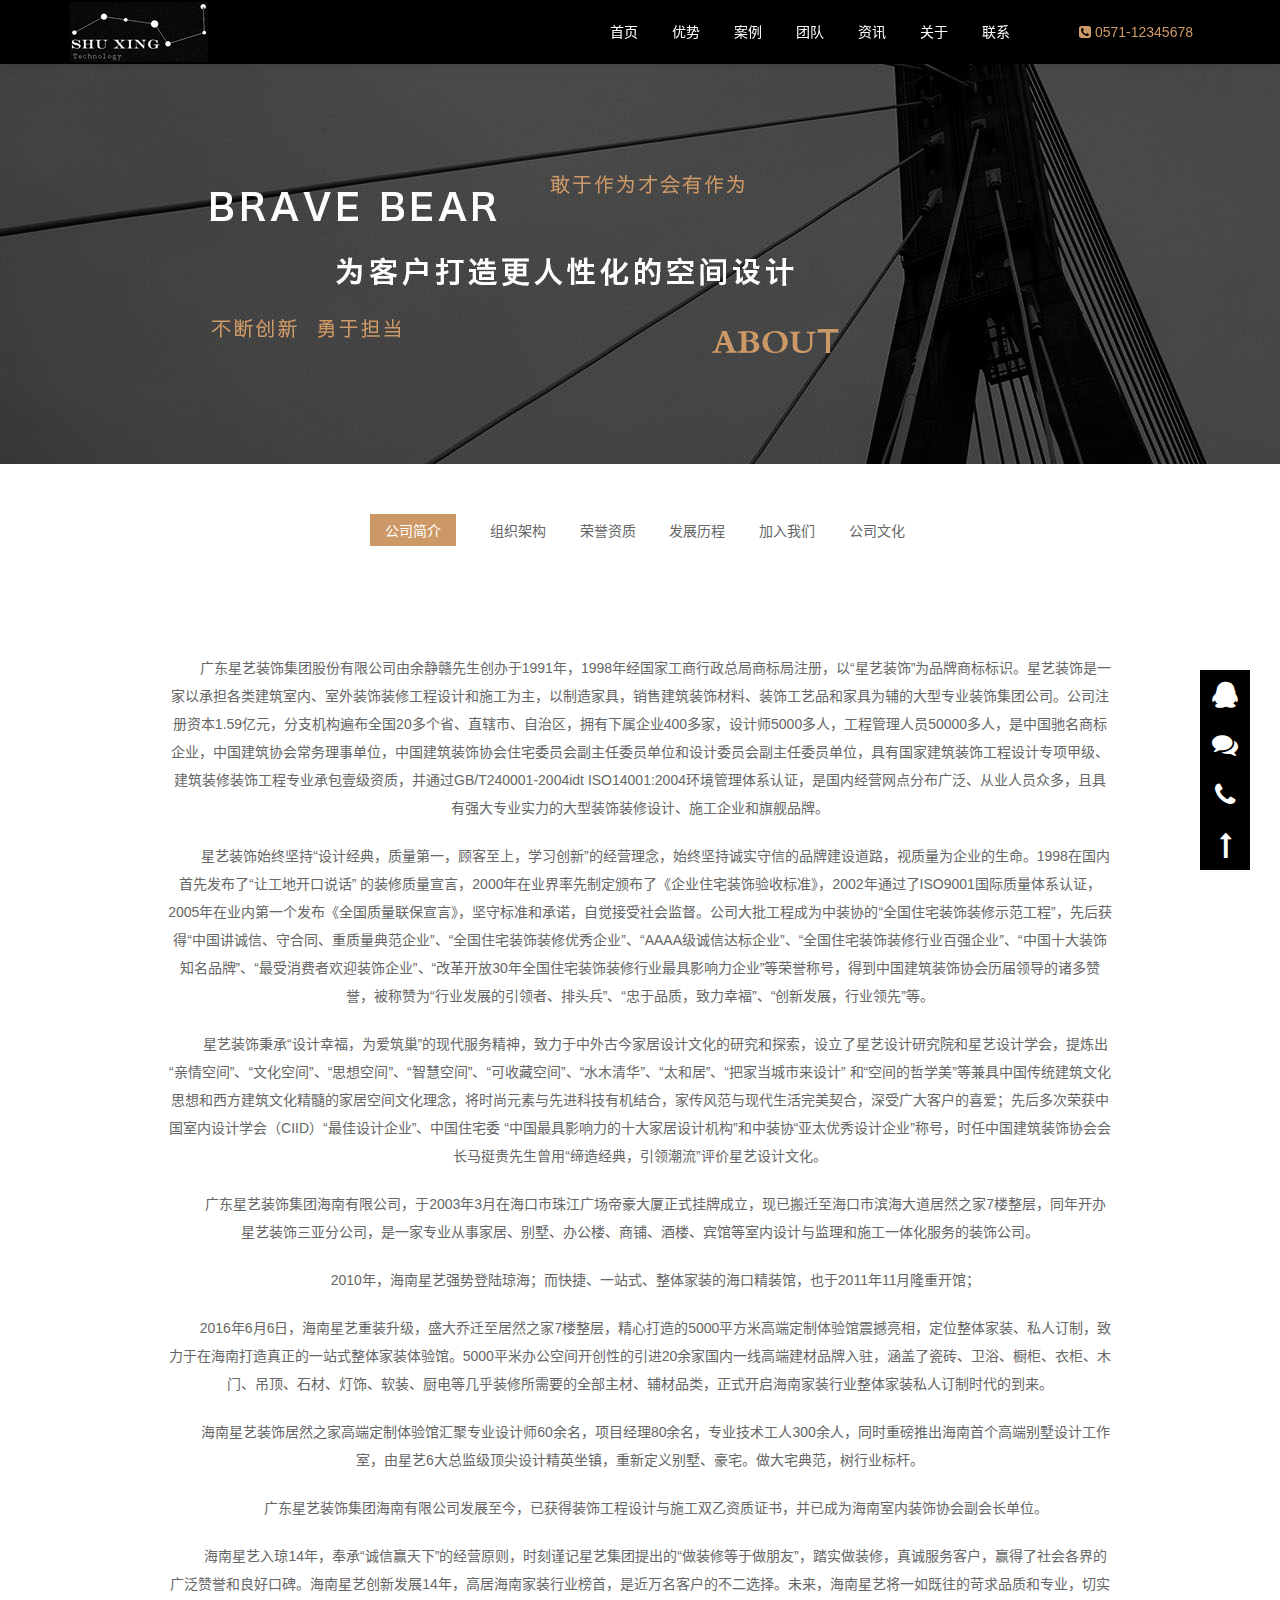
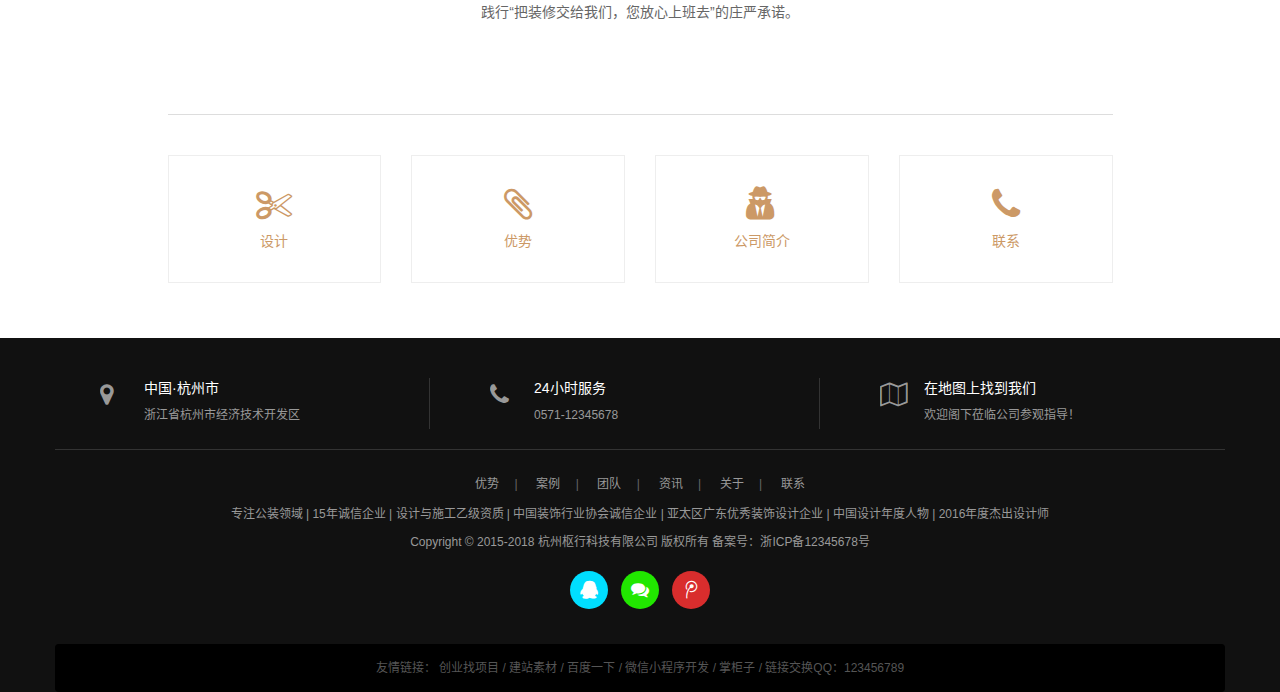
==== about.html @ a83b6c5f "init" ====
﻿<!DOCTYPE html>
<html lang="zh-CN">
<head>
<meta charset="utf-8">
<meta http-equiv="X-UA-Compatible" content="IE=edge,chrome=1">
<meta name="viewport" content="width=device-width, initial-scale=1.0, user-scalable=no">
<meta http-equiv="Cache-Control" content="no-transform" />
<meta http-equiv="Cache-Control" content="no-siteapp" />
<title>杭州枢行科技有限公司</title>
<meta name="description" content="" />
<meta name="keywords" content="" />
<link rel="stylesheet" href="font-awesome/css/font-awesome.min.css">
<link rel="stylesheet" href="style/bootstrap.min.css">
<link rel="stylesheet" href="style/animate.min.css">
<link rel="stylesheet" href="style/style.css">
<!--[if lt IE 9]>
<script src="js/respond.min.js"></script>
<![endif]-->
</head>
<body id="moar">
<header id="header" class="navbar navbar-default navbar-fixed-top" role="navigation"></header>
 
<section class="banner">
  <div class="banner-page" style="background-image:url(picture/1-1P32109461N28.jpg)"><img src="picture/banner-height-page.gif" class="center-block" alt=""/></div>
</section>
<!--end-->
<section class="page sx-jianju">
  <div class="container">
    <ul class="list-inline menu-kj2 text-center wow animated fadeInUp">
      <li class='active'><a href='javascript:;'>公司简介</a></li>
      <li><a href="javascript:;">组织架构</a></li>
      
      <li><a href="javascript:;">荣誉资质</a></li>
      
      <li><a href="javascript:;">发展历程</a></li>
      
      <li><a href="javascript:;">加入我们</a></li>
      
      <li><a href="javascript:;">公司文化</a></li>
      
    </ul>
    <div class="row">
      <div class="col-xs-12 col-sm-12 col-md-10 col-lg-10 col-lg-offset-1 col-md-offset-1">
        <article class="content text-center"> 
<div>
  <p>
    &nbsp;</p>
  <p>
    &nbsp; &nbsp; &nbsp; &nbsp; 广东星艺装饰集团股份有限公司由余静赣先生创办于1991年，1998年经国家工商行政总局商标局注册，以&ldquo;星艺装饰&rdquo;为品牌商标标识。星艺装饰是一家以承担各类建筑室内、室外装饰装修工程设计和施工为主，以制造家具，销售建筑装饰材料、装饰工艺品和家具为辅的大型专业装饰集团公司。公司注册资本1.59亿元，分支机构遍布全国20多个省、直辖市、自治区，拥有下属企业400多家，设计师5000多人，工程管理人员50000多人，是中国驰名商标企业，中国建筑协会常务理事单位，中国建筑装饰协会住宅委员会副主任委员单位和设计委员会副主任委员单位，具有国家建筑装饰工程设计专项甲级、建筑装修装饰工程专业承包壹级资质，并通过GB/T240001-2004idt ISO14001:2004环境管理体系认证，是国内经营网点分布广泛、从业人员众多，且具有强大专业实力的大型装饰装修设计、施工企业和旗舰品牌。</p>
  <p>
    &nbsp; &nbsp; &nbsp; &nbsp;&nbsp;星艺装饰始终坚持&ldquo;设计经典，质量第一，顾客至上，学习创新&rdquo;的经营理念，始终坚持诚实守信的品牌建设道路，视质量为企业的生命。1998在国内首先发布了&ldquo;让工地开口说话&rdquo; 的装修质量宣言，2000年在业界率先制定颁布了《企业住宅装饰验收标准》，2002年通过了ISO9001国际质量体系认证，2005年在业内第一个发布《全国质量联保宣言》，坚守标准和承诺，自觉接受社会监督。公司大批工程成为中装协的&ldquo;全国住宅装饰装修示范工程&rdquo;，先后获得&ldquo;中国讲诚信、守合同、重质量典范企业&rdquo;、&ldquo;全国住宅装饰装修优秀企业&rdquo;、&ldquo;AAAA级诚信达标企业&rdquo;、&ldquo;全国住宅装饰装修行业百强企业&rdquo;、&ldquo;中国十大装饰知名品牌&rdquo;、&ldquo;最受消费者欢迎装饰企业&rdquo;、&ldquo;改革开放30年全国住宅装饰装修行业最具影响力企业&rdquo;等荣誉称号，得到中国建筑装饰协会历届领导的诸多赞誉，被称赞为&ldquo;行业发展的引领者、排头兵&rdquo;、&ldquo;忠于品质，致力幸福&rdquo;、&ldquo;创新发展，行业领先&rdquo;等。</p>
  <p>
    &nbsp; &nbsp; &nbsp; &nbsp;&nbsp;星艺装饰秉承&ldquo;设计幸福，为爱筑巢&rdquo;的现代服务精神，致力于中外古今家居设计文化的研究和探索，设立了星艺设计研究院和星艺设计学会，提炼出&ldquo;亲情空间&rdquo;、&ldquo;文化空间&rdquo;、&ldquo;思想空间&rdquo;、&ldquo;智慧空间&rdquo;、&ldquo;可收藏空间&rdquo;、&ldquo;水木清华&rdquo;、&ldquo;太和居&rdquo;、&ldquo;把家当城市来设计&rdquo; 和&ldquo;空间的哲学美&rdquo;等兼具中国传统建筑文化思想和西方建筑文化精髓的家居空间文化理念，将时尚元素与先进科技有机结合，家传风范与现代生活完美契合，深受广大客户的喜爱；先后多次荣获中国室内设计学会（CIID）&ldquo;最佳设计企业&rdquo;、中国住宅委 &ldquo;中国最具影响力的十大家居设计机构&rdquo;和中装协&ldquo;亚太优秀设计企业&rdquo;称号，时任中国建筑装饰协会会长马挺贵先生曾用&ldquo;缔造经典，引领潮流&rdquo;评价星艺设计文化。</p>
  <p>
    &nbsp; &nbsp; &nbsp; &nbsp;&nbsp;广东星艺装饰集团海南有限公司，于2003年3月在海口市珠江广场帝豪大厦正式挂牌成立，现已搬迁至海口市滨海大道居然之家7楼整层，同年开办星艺装饰三亚分公司，是一家专业从事家居、别墅、办公楼、商铺、酒楼、宾馆等室内设计与监理和施工一体化服务的装饰公司。</p>
  <p>
    &nbsp; &nbsp; &nbsp; &nbsp;&nbsp;2010年，海南星艺强势登陆琼海；而快捷、一站式、整体家装的海口精装馆，也于2011年11月隆重开馆；</p>
  <p>
    &nbsp; &nbsp; &nbsp; &nbsp;&nbsp;2016年6月6日，海南星艺重装升级，盛大乔迁至居然之家7楼整层，精心打造的5000平方米高端定制体验馆震撼亮相，定位整体家装、私人订制，致力于在海南打造真正的一站式整体家装体验馆。5000平米办公空间开创性的引进20余家国内一线高端建材品牌入驻，涵盖了瓷砖、卫浴、橱柜、衣柜、木门、吊顶、石材、灯饰、软装、厨电等几乎装修所需要的全部主材、辅材品类，正式开启海南家装行业整体家装私人订制时代的到来。</p>
  <p>
    &nbsp; &nbsp; &nbsp; &nbsp;&nbsp;海南星艺装饰居然之家高端定制体验馆汇聚专业设计师60余名，项目经理80余名，专业技术工人300余人，同时重磅推出海南首个高端别墅设计工作室，由星艺6大总监级顶尖设计精英坐镇，重新定义别墅、豪宅。做大宅典范，树行业标杆。</p>
  <p>
    &nbsp; &nbsp; &nbsp; &nbsp;&nbsp;广东星艺装饰集团海南有限公司发展至今，已获得装饰工程设计与施工双乙资质证书，并已成为海南室内装饰协会副会长单位。</p>
  <p>
    &nbsp; &nbsp; &nbsp; &nbsp;&nbsp;海南星艺入琼14年，奉承&ldquo;诚信赢天下&rdquo;的经营原则，时刻谨记星艺集团提出的&ldquo;做装修等于做朋友&rdquo;，踏实做装修，真诚服务客户，赢得了社会各界的广泛赞誉和良好口碑。海南星艺创新发展14年，高居海南家装行业榜首，是近万名客户的不二选择。未来，海南星艺将一如既往的苛求品质和专业，切实践行&ldquo;把装修交给我们，您放心上班去&rdquo;的庄严承诺。</p>
</div>
<br />

          <ul class="list-page">
          </ul>
          <div class="more-menu">
            <div class="row">
              <div class="col-xs-6 col-sm-6 col-md-3 col-lg-3">
                <figure><a href="javascript:;"><span class="fa fa-scissors"></span>
                  <h3>设计</h3>
                  </a> </figure>
              </div>
              <div class="col-xs-6 col-sm-6 col-md-3 col-lg-3">
                <figure><a href="javascript:;"><span class="fa fa-paperclip"></span>
                  <h3>优势</h3>
                  </a> </figure>
              </div>
              <div class="col-xs-6 col-sm-6 col-md-3 col-lg-3">
                <figure><a href="javascript:;"><span class="fa fa-user-secret"></span>
                  <h3>公司简介</h3>
                  </a> </figure>
              </div>
              <div class="col-xs-6 col-sm-6 col-md-3 col-lg-3">
                <figure><a href="contact.html"><span class="fa fa-phone"></span>
                  <h3>联系</h3>
                  </a> </figure>
              </div>
            </div>
          </div>
        </article>
      </div>
    </div>
  </div>
</section>

<footer id="footer" class="foot text-center"></footer>
<!--end-->  
<script src="js/jquery.min.js"></script> 
<script src="js/wow.min.js"></script> 
<script src="js/base.js"></script> 
<script src="js/bootstrap.min.js"></script> 
<script>
wow = new WOW(
  {animateClass: 'animated',offset:100}
);
wow.init();
$(function(){
  $(".navbar-nav li").eq(5).addClass("hover");
})
</script>
</body>
</html>
---- style/style.css ----
﻿@charset "UTF-8";
/* 织梦58（dede58.com）做最好的织梦整站模板下载网站 */
/*定义全局*/
body {
	margin: 0;
	padding: 0;
	font: 14px/200% "Hiragino Sans GB", \5FAE\8F6F\96C5\9ED1, Arial, Helvetica;
	color: #666;
	background-color: #fff
}
/*定义链接*/
a, a:link {
	color: #333;
	text-decoration: none
}
a:visited {
	color: #333
}
a:hover, a:focus {
	color: #c96;
	text-decoration: underline;
	outline: none;
	-moz-outline: none
}
a:active {
	color: #f30
}
/*定义表单*/
input, textarea {
	outline: none;
	-moz-outline: none
}
/*定义标题*/
h1, h2, h3, h4, h5, h6 {
	color: #333;
	font-weight: 500;
	line-height: 150%
}
/*定义图片*/
img {
	padding: 0;
	margin: 0;
	border: 0
}
img {
	height: auto;
	max-width: 100%;
	margin-left: auto;
	margin-right: auto
}
/*定义延迟*/
.news .dl-horizontal, .about .shuju figure, .case figure a figcaption, .comment-respond #submit, .banner p, .process figcaption, .kefu, .packages .tc-box, .navbar-brand, .navbar-default, .transition, .huodong, *:link, *:visited, *:hover, *:active, *:focus {
	-webkit-transition: all .2s linear;
	-moz-transition: all .2s linear;
	-o-transition: all .2s linear;
	transition: all .2s linear
}
/*定义背景通屏*/
.parallax {
	background-attachment: fixed!important;
	-webkit-transition: none;
	-moz-transition: none;
	-o-transition: none;
	transition: none
}
/*yanchi*/
.yanchi-1 {
	animation-delay: 0.1s
}
.yanchi-2 {
	animation-delay: 0.2s
}
.yanchi-3 {
	animation-delay: 0.3s
}
.yanchi-4 {
	animation-delay: 0.4s
}
.case .row div:nth-child(1) {
	animation-delay: 0.1s
}
.case .row div:nth-child(2) {
	animation-delay: 0.2s
}
.case .row div:nth-child(3) {
	animation-delay: 0.3s
}
.case .row div:nth-child(4) {
	animation-delay: 0.1s
}
.case .row div:nth-child(5) {
	animation-delay: 0.2s
}
.case .row div:nth-child(6) {
	animation-delay: 0.3s
}
.case .row div:nth-child(7) {
	animation-delay: 0.1s
}
.case .row div:nth-child(8) {
	animation-delay: 0.2s
}
.case .row div:nth-child(9) {
	animation-delay: 0.3s
}
.case .row div:nth-child(10) {
	animation-delay: 0.1s
}
.case .row div:nth-child(11) {
	animation-delay: 0.2s
}
.case .row div:nth-child(12) {
	animation-delay: 0.3s
}
.kehu .row figure:nth-child(1) {
	animation-delay: 0.1s
}
.kehu .row figure:nth-child(2) {
	animation-delay: 0.2s
}
.kehu .row figure:nth-child(3) {
	animation-delay: 0.3s
}
.kehu .row figure:nth-child(4) {
	animation-delay: 0.4s
}
.kehu .row figure:nth-child(5) {
	animation-delay: 0.5s
}
.kehu .row figure:nth-child(6) {
	animation-delay: 0.6s
}
.kehu .row figure:nth-child(7) {
	animation-delay: 0.1s
}
.kehu .row figure:nth-child(8) {
	animation-delay: 0.2s
}
.kehu .row figure:nth-child(9) {
	animation-delay: 0.3s
}
.kehu .row figure:nth-child(10) {
	animation-delay: 0.4s
}
.kehu .row figure:nth-child(11) {
	animation-delay: 0.5s
}
.kehu .row figure:nth-child(12) {
	animation-delay: 0.6s
}
.youshi .row div:nth-child(1) {
	animation-delay: 0.1s
}
.youshi .row div:nth-child(2) {
	animation-delay: 0.2s
}
.youshi .row div:nth-child(3) {
	animation-delay: 0.3s
}
.youshi .row div:nth-child(4) {
	animation-delay: 0.1s
}
.youshi .row div:nth-child(5) {
	animation-delay: 0.2s
}
.youshi .row div:nth-child(6) {
	animation-delay: 0.3s
}
.shuju div:nth-child(1) {
	animation-delay: 0.1s
}
.shuju div:nth-child(2) {
	animation-delay: 0.2s
}
.shuju div:nth-child(3) {
	animation-delay: 0.3s
}
.shuju div:nth-child(4) {
	animation-delay: 0.4s
}
.tixi .row div:nth-child(1) {
	animation-delay: 0.1s
}
.tixi .row div:nth-child(2) {
	animation-delay: 0.2s
}
.tixi .row div:nth-child(3) {
	animation-delay: 0.3s
}
.tixi .row div:nth-child(4) {
	animation-delay: 0.4s
}
.tixi .row div:nth-child(5) {
	animation-delay: 0.5s
}
.tixi .row div:nth-child(6) {
	animation-delay: 0.6s
}
.tixi .row div:nth-child(7) {
	animation-delay: 0.1s
}
.tixi .row div:nth-child(8) {
	animation-delay: 0.2s
}
.tixi .row div:nth-child(9) {
	animation-delay: 0.3s
}
.tixi .row div:nth-child(10) {
	animation-delay: 0.4s
}
.tixi .row div:nth-child(11) {
	animation-delay: 0.5s
}
.tixi .row div:nth-child(12) {
	animation-delay: 0.6s
}
.news .row div:nth-child(1) {
	animation-delay: 0.1s
}
.news .row div:nth-child(2) {
	animation-delay: 0.2s
}
.news .row div:nth-child(3) {
	animation-delay: 0.3s
}
.news .row div:nth-child(4) {
	animation-delay: 0.1s
}
.news .row div:nth-child(5) {
	animation-delay: 0.2s
}
.news .row div:nth-child(6) {
	animation-delay: 0.3s
}
.news .row div:nth-child(7) {
	animation-delay: 0.1s
}
.news .row div:nth-child(8) {
	animation-delay: 0.2s
}
.news .row div:nth-child(9) {
	animation-delay: 0.3s
}
.news .row div:nth-child(10) {
	animation-delay: 0.1s
}
.news .row div:nth-child(11) {
	animation-delay: 0.2s
}
.news .row div:nth-child(12) {
	animation-delay: 0.3s
}
.design div:nth-child(1) {
	animation-delay: 0.1s
}
.design div:nth-child(2) {
	animation-delay: 0.2s
}
.design div:nth-child(3) {
	animation-delay: 0.1s
}
.design div:nth-child(4) {
	animation-delay: 0.2s
}
.design div:nth-child(5) {
	animation-delay: 0.1s
}
.design div:nth-child(6) {
	animation-delay: 0.2s
}
.design div:nth-child(7) {
	animation-delay: 0.1s
}
.design div:nth-child(8) {
	animation-delay: 0.2s
}
/*gray*/
.grayscale {
	filter: url("data:image/svg+xml;utf8,<svg xmlns='http://www.w3.org/2000/svg'><filter id='grayscale'><feColorMatrix type='matrix' values='0.3333 0.3333 0.3333 0 0 0.3333 0.3333 0.3333 0 0 0.3333 0.3333 0.3333 0 0 0 0 0 1 0'/></filter></svg>#grayscale"); /* IE 6-9 */
	filter: gray;
	-webkit-filter: grayscale(100%);
}
.grayscale.grayscale-fade {
	-webkit-transition: -webkit-filter .5s;
}
.grayscale.grayscale-fade:hover {
	-webkit-filter: grayscale(0%);
	filter: none;
}
.grayscale-replaced.grayscale-fade svg {
	opacity: 1;
	-webkit-transition: opacity .5s ease;
	transition: opacity .5s ease;
}
.grayscale-replaced.grayscale-fade:hover svg {
	opacity: 0;
}
/*文本选择*/
::-moz-selection {
background:#c96;
color:#fff
}
::selection {
	background: #c96;
	color: #fff
}
/*背景固定*/
.pingpu-bg {
	background: no-repeat center top fixed;
	background-size: cover;
	-webkit-background-size: cover;
	-moz-background-size: cover;
	-o-background-size: cover;
	position: relative
}
.pingpu-bg {
	min-width: 1140px
}
.fixed {
	background-attachment: fixed
}
/*placeholder*/
::-webkit-input-placeholder, :-moz-placeholder, ::-moz-placeholder, :-ms-input-placeholder {
color:#ccc;
font-size:12px
}
/*内外补*/
.t-m-10 {
	margin-top: 10px
}
.t-m-20 {
	margin-top: 20px
}
.t-m-30 {
	margin-top: 30px
}
.t-m-40 {
	margin-top: 40px
}
.t-m-50 {
	margin-top: 50px
}
.t-m-60 {
	margin-top: 60px
}
.t-m-70 {
	margin-top: 70px
}
.b-m-10 {
	margin-bottom: 10px
}
.b-m-20 {
	margin-bottom: 20px
}
.b-m-30 {
	margin-bottom: 30px
}
.b-m-40 {
	margin-bottom: 40px
}
.b-m-50 {
	margin-bottom: 50px
}
.b-m-60 {
	margin-bottom: 60px
}
.b-m-70 {
	margin-bottom: 70px
}
.l-m-10 {
	margin-left: 10px
}
.l-m-20 {
	margin-left: 20px
}
.l-m-30 {
	margin-left: 30px
}
.l-m-40 {
	margin-left: 40px
}
.l-m-50 {
	margin-left: 50px
}
.l-m-60 {
	margin-left: 60px
}
.l-m-70 {
	margin-left: 70px
}
.r-m-10 {
	margin-right: 10px
}
.r-m-20 {
	margin-right: 20px
}
.r-m-30 {
	margin-right: 30px
}
.r-m-40 {
	margin-right: 40px
}
.r-m-50 {
	margin-right: 50px
}
.r-m-60 {
	margin-right: 60px
}
.r-m-70 {
	margin-right: 70px
}
.t-p-10 {
	padding-top: 10px
}
.t-p-20 {
	padding-top: 20px
}
.t-p-30 {
	padding-top: 30px
}
.t-p-40 {
	padding-top: 40px
}
.t-p-50 {
	padding-top: 50px
}
.t-p-60 {
	padding-top: 60px
}
.t-p-70 {
	padding-top: 70px
}
.b-p-10 {
	padding-bottom: 10px
}
.b-p-20 {
	padding-bottom: 20px
}
.b-p-30 {
	padding-bottom: 30px
}
.b-p-40 {
	padding-bottom: 40px
}
.b-p-50 {
	padding-bottom: 50px
}
.b-p-60 {
	padding-bottom: 60px
}
.b-p-70 {
	padding-bottom: 70px
}
.l-p-10 {
	padding-left: 10px
}
.l-p-20 {
	padding-left: 20px
}
.l-p-30 {
	padding-left: 30px
}
.l-p-40 {
	padding-left: 40px
}
.l-p-50 {
	padding-left: 50px
}
.l-p-60 {
	padding-left: 60px
}
.l-p-70 {
	padding-left: 70px
}
.r-p-10 {
	padding-right: 10px
}
.r-p-20 {
	padding-right: 20px
}
.r-p-30 {
	padding-right: 30px
}
.r-p-40 {
	padding-right: 40px
}
.r-p-50 {
	padding-right: 50px
}
.r-p-60 {
	padding-right: 60px
}
.r-p-70 {
	padding-right: 70px
}
.p-none {
	padding: 0
}
.m-none {
	margin: 0
}
.t-p-none {
	padding-top: 0
}
.b-p-none {
	padding-bottom: 0
}
.l-p-none {
	padding-left: 0
}
.r-p-none {
	padding-right: 0
}
.t-m-none {
	margin-top: 0
}
.b-m-none {
	margin-bottom: 0
}
.l-m-none {
	margin-left: 0
}
.r-m-none {
	margin-right: 0
}
/*清除内外补*/
.p-none {
	padding: 0!important
}
.m-none {
	margin: 0!important
}
.t-p-none {
	padding-top: 0!important
}
.b-p-none {
	padding-bottom: 0!important
}
.l-p-none {
	padding-left: 0!important
}
.r-p-none {
	padding-right: 0!important
}
.t-m-none {
	margin-top: 0!important
}
.b-m-none {
	margin-bottom: 0!important
}
.l-m-none {
	margin-left: 0!important
}
.r-m-none {
	margin-right: 0!important
}
/*ul-horizontal*/
@media (min-width:768px) {
.ul-horizontal li.left {
	float: left;
	width: 160px;
	overflow: hidden;
	clear: left;
	text-align: right;
	text-overflow: ellipsis;
	white-space: nowrap
}
.ul-horizontal li.right {
	margin-left: 190px
}
}
.ul-horizontal li.left, .ul-horizontal li.right {
	line-height: 250%
}
.ul-horizontal li.right:after, .ul-horizontal li.right:before {
	display: table;
	content: " "
}
.ul-horizontal li.right:after {
	clear: both
}
/*fonts*/
@font-face {
	font-family: 'icomoon';
	src: url('../fonts/icomoon.eot');
	src: url('../fonts/icomoon.eot') format('embedded-opentype'), url('../fonts/icomoon.ttf') format('truetype'), url('../fonts/icomoon.woff') format('woff'), url('../fonts/icomoon.svg') format('svg');
	font-weight: normal;
	font-style: normal
}
[class^="icon-"], [class*=" icon-"] {
font-family: 'icomoon' !important;
speak: none;
font-style: normal;
font-weight: normal;
font-variant: normal;
text-transform: none;
line-height: 1;
-webkit-font-smoothing: antialiased;
-moz-osx-font-smoothing: grayscale
}
.icon-more:before {
	content: "\e900"
}
.icon-office:before {
	content: "\e901"
}
.icon-ruanzhuang:before {
	content: "\e902"
}
.icon-ruodian:before {
	content: "\e903"
}
.icon-xiaofang:before {
	content: "\e904"
}
.icon-page-guanyu:before {
	content: "\e905"
}
.icon-page-lianxi:before {
	content: "\e906"
}
.icon-page-xitong:before {
	content: "\e907"
}
.icon-page-youshi:before {
	content: "\e908"
}
.icon-ml:before {
	content: "\e909"
}
.icon-next:before {
	content: "\e90a"
}
.icon-pre:before {
	content: "\e90b"
}
.icon-cailliao:before {
	content: "\e90c"
}
.icon-chengben:before {
	content: "\e90d"
}
.icon-fengshui:before {
	content: "\e90e"
}
.icon-foot-addess:before {
	content: "\e90f"
}
.icon-foot-map:before {
	content: "\e910"
}
.icon-foot-tel:before {
	content: "\e911"
}
.icon-goutong:before {
	content: "\e912"
}
.icon-qq:before {
	content: "\e913"
}
.icon-sheji:before {
	content: "\e914"
}
.icon-shouji:before {
	content: "\e915"
}
.icon-top:before {
	content: "\e916"
}
.icon-tuandui:before {
	content: "\e917"
}
.icon-weibo:before {
	content: "\e918"
}
.icon-weixin:before {
	content: "\e919"
}
.icon-yzspt:before {
	content: "\e91a"
}
.icon-zhaoming:before {
	content: "\e91b"
}
.icon-zhiliang:before {
	content: "\e91c"
}
.icon-sq:before {
	content: "\e91d"
}
/*全局标签*/
.red {
	color: #f66!important
}
.blue {
	color: #c96!important
}
.green {
	color: #089500!important
}
.font-12 {
	font-size: 12px!important
}
hr {
	margin: 30px 0;
	border: 0;
	border-top: 1px solid #ddd
}
hr.small {
	margin: 15px 0
}
hr.big {
	margin: 40px 0
}
.nowrap {
	white-space: nowrap;
	text-overflow: ellipsis;
	overflow: hidden;
	display: block
}
ul li p, ol li p {
	display: inline-block;
	margin: 0
}
/*home-title*/
.home-title {
	margin-bottom: 40px
}
.home-title.small {
	margin-bottom: 20px
}
@media (max-width:767px) {
.home-title {
	margin-bottom: 20px
}
}
.h-h2 {
	font-size: 24px;
	color: #333;
	line-height: 150%;
	margin: 0;
	padding: 0 20px
}
@media (min-width:767px) {
.h-h2:after, .h-h2:before {
	display: inline-block;
	height: 1px;
	background-color: #ddd;
	padding: 0;
	content: "";
	width: 100px;
	margin: 10px 15px
}
}
.m-sm, .m-sm2 {
	font-size: 12px;
	line-height: 150%;
	padding: 0 20px;
	margin-top: 5px;
	margin-bottom: 15px;
	text-transform : uppercase;
	color: #999
}
.m-sm-white, .m-sm-white2 {
	font-size: 12px;
	line-height: 150%;
	padding: 0 20px;
	margin-top: 5px;
	margin-bottom: 15px;
	text-transform : uppercase;
	color: #999
}
.m-sm2, .m-sm-white2 {
	font-size: 14px
}
/*.m-sm2 {font-size:16px;line-height:150%;padding:5px 20px 0 20px;text-transform : uppercase;color: #c96}*/
.h-h2-white {
	font-size: 24px;
	color: #fff;
	line-height: 150%;
	margin: 0;
	padding: 0 20px
}
@media (min-width:767px) {
.h-h2-white:after, .h-h2-white:before {
	display: inline-block;
	height: 1px;
	background-color: rgba(255,255,255,0.30);
	padding: 0;
	content: "";
	width: 100px;
	margin: 10px 15px
}
}
/*sx-jianju*/
.sx-jianju {
	padding-top: 50px;
	padding-bottom: 55px
}
.sx-jianju.x {
	padding-top: 40px;
	padding-bottom: 45px
}
@media (max-width:767px) {
.sx-jianju {
	padding-top: 40px;
	padding-bottom: 35px
}
}
/*menu*/
.menu-kj li+li::before {
	padding: 0 12px 0 2px;
	color: #ccc;
	content: "|\00a0"
}
.menu-kj li a {
	color: #666
}
.menu-kj li a:hover, .menu-kj li.active a {
	text-decoration: underline;
	color: #c96
}
.menu-kj2 {
	margin-bottom: 60px
}
.menu-kj2 li {
	padding: 0 15px
}
.menu-kj2 li a {
	font-size: 14px;
	color: #666
}
.menu-kj2 li a:hover {
	color: #c96
}
.menu-kj2 li.active a {
	display: block;
	color: #fff;
	background-color: #c96;
	padding: 3px 15px 1px 15px
}
.menu-kj2 li.hover a {
	display: block;
	background-color: #eee;
	padding: 3px 15px 1px 15px
}
/*btn*/
a.btn-center, a.btn-center-white {
	text-align: center;
	font-size: 12px;
	padding: 4px 50px 2px 50px;
	margin: 10px 10px 0 10px;
	color: #c96;
	border: 1px solid #c96;
	display: inline-block
}
a.btn-center-white {
	background-color: #c96;
	color: #fff;
	border: 1px solid rgba(255,255,255,0.50)
}
a.btn-center:hover, a.btn-center-white:hover, a.btn-center.hover {
	background-color: #c96;
	border: 1px solid #c96;
	color: #fff;
	text-decoration: none
}
a.btn-center-white:hover {
	border: 1px solid #fff
}
@media (max-width:767px) {
a.btn-center {
	margin: 15px 10px 0 10px;
	padding: 4px 20px 2px 20px
}
}
/*header*/
.navbar-default {
	padding: 0;
	background-color: #000;
	border-bottom: 0px solid rgba(255,255,255,0);
	-webkit-transition: all .25s linear;
	-moz-transition: all .25s linear;
	-o-transition: all .25s linear;
	transition: all .25s linear;
	-webkit-box-shadow: 0 0 10px rgba(0, 0, 0, .1);
	box-shadow: 0 0 10px rgba(0, 0, 0, .1)
}
.navbar-default .navbar-toggle:hover {
	background-color: #fff
}
.navbar {
	margin-bottom: 0;
	max-height: 64px
}
@media (max-width:767px) {
.navbar, .navbar .navbar-header {
	margin-bottom: 0;
	max-height: 54px
}
}
/*logo*/
.logo {
	margin: 0;
	padding: 0;
	display: inline-block
}
.navbar-brand {
	width: 138px;
	height: 60px;
	background: url(../images/logo-new.png) no-repeat center top;
	text-indent: -9999px;
	overflow: hidden;
	display: block;
	font-size: 14px;
	/*padding: 0 15px;*/
	margin: 2px 0 0 0;
}
.navbar-brand {
	margin-left: 0 !important
}
@media (max-width:767px) {
.navbar-brand {
	width: 102px;
	height: 24px;
	background-image: url(../images/logo-new.png);
	background-size: auto 24px
}
.navbar-default .navbar-toggle {
	padding: 4px;
	margin-top: 14px;
	margin-bottom: 0;
	border-color: #ccc
}
.navbar-default .navbar-toggle:hover {
	background: transparent
}
.navbar-default .navbar-toggle .icon-bar {
	background-color: #ccc
}
}
/*nav*/
.navbar-default .navbar-nav li {
	position: relative;
	margin: 0 5px;
	padding-right: 0;
	padding-left: 0
}
.navbar-default .navbar-nav li.tel {
	margin-left: 40px
}
.navbar-default .navbar-nav li.tel span {
	font-size: 14px
}
.navbar-default .navbar-nav li.tel a {
	color: #c96
}
.navbar-default .navbar-nav li a:before {
	display: block;
	content: '';
	width: 0;
	transition: .2s;
	-webkit-transition: .2s;
	-moz-transition: .2s;
	-ms-transition: .2s;
	-o-transition: .2s;
	height: 100%;
	position: absolute;
	top: 0;
	left: 0;
	border-bottom: 3px solid #c96;
	z-index: -1
}
.navbar-default .navbar-nav li a:hover:before {
	width: 100%
}
.navbar-default .navbar-nav li.hover a:before {
	width: 100%;
	border-bottom: 3px solid #c96
}
.navbar-default .navbar-nav li a {
	font-size: 14px;
	line-height: 64px;
	display: block;
	padding: 0;
	margin: 0 12px;
	color: #fff
}
@media (max-width:1000px) {
.navbar-default .navbar-nav li a {
	margin: 0 10px
}
}
.navbar-default .navbar-nav li a:hover, .navbar-default .navbar-nav li.hover a {
	text-decoration: none;
	color: #c96;
	background-color: rgba(255,255,255,0)
}
@media (max-width:767px) {
.navbar-default .navbar-nav {
	float: inherit !important
}
.navbar-default .navbar-nav li {
	display: block
}
.navbar-default .navbar-nav li a {;
	padding: 0;
	color: #fff !important;
	line-height: 50px;
	text-decoration: none;
	border-bottom: 1px solid hsla(0,0%,100%,0.20)
}
.navbar-default .navbar-collapse {
	background-color: #c96;
	border-width: 0
}
}
/*owl-carousel.2.2.1.css*/
div.owl-stage-outer.owl-height {
	height: 100%!important
}
.owl-carousel {
	display: none;
	width: 100%;
	-webkit-tap-highlight-color: transparent;
	position: relative;
	z-index: 1
}
.owl-carousel .owl-stage {
	position: relative;
	-ms-touch-action: pan-Y;
	-moz-backface-visibility: hidden
}
.owl-carousel .owl-stage:after {
	content: ".";
	display: block;
	clear: both;
	visibility: hidden;
	line-height: 0;
	height: 0
}
.owl-carousel .owl-stage-outer {
	position: relative;
	overflow: hidden;
	-webkit-transform: translate3d(0, 0, 0)
}
.owl-carousel .owl-item, .owl-carousel .owl-wrapper {
	-webkit-backface-visibility: hidden;
	-moz-backface-visibility: hidden;
	-ms-backface-visibility: hidden;
	-webkit-transform: translate3d(0, 0, 0);
	-moz-transform: translate3d(0, 0, 0);
	-ms-transform: translate3d(0, 0, 0)
}
.owl-carousel .owl-item {
	position: relative;
	min-height: 1px;
	float: left;
	-webkit-backface-visibility: hidden;
	-webkit-tap-highlight-color: transparent;
	-webkit-touch-callout: none
}
.owl-carousel .owl-item img {
	display: block;
	max-width: 100%;
}
.owl-carousel .owl-dots.disabled, .owl-carousel .owl-nav.disabled {
	display: none
}
.owl-carousel .owl-dot, .owl-carousel .owl-nav .owl-next, .owl-carousel .owl-nav .owl-prev {
	cursor: pointer;
	cursor: hand;
	-webkit-user-select: none;
	-khtml-user-select: none;
	-moz-user-select: none;
	-ms-user-select: none;
	user-select: none
}
.owl-carousel.owl-loaded {
	display: block
}
.owl-carousel.owl-loading {
	opacity: 0;
	display: block
}
.owl-carousel.owl-hidden {
	opacity: 0
}
.owl-carousel.owl-refresh .owl-item {
	visibility: hidden
}
.owl-carousel.owl-drag .owl-item {
	-webkit-user-select: none;
	-moz-user-select: none;
	-ms-user-select: none;
	user-select: none
}
.owl-carousel.owl-grab {
	cursor: move;
	cursor: grab
}
.owl-carousel.owl-rtl {
	direction: rtl
}
.owl-carousel.owl-rtl .owl-item {
	float: right
}
.no-js .owl-carousel {
	display: block
}
.owl-carousel .animated {
	animation-duration: 1s;
	animation-fill-mode: both
}
.owl-carousel .owl-animated-in {
	z-index: 0
}
.owl-carousel .owl-animated-out {
	z-index: 1
}
.owl-carousel .fadeOut {
	animation-name: fadeOut
}
@keyframes fadeOut {
0% {
opacity:1
}
to {
	opacity: 0
}
}
.owl-height {
	transition: height .5s ease-in-out
}
.owl-carousel .owl-item .owl-lazy {
	opacity: 0;
	transition: opacity .4s ease
}
.owl-carousel .owl-item img.owl-lazy {
	transform-style: preserve-3d
}
.owl-carousel .owl-video-wrapper {
	position: relative;
	height: 100%;
	background: #000
}
.owl-carousel .owl-video-play-icon {
	position: absolute;
	height: 5pc;
	width: 5pc;
	left: 50%;
	top: 50%;
	margin-left: -40px;
	margin-top: -40px;
	background: url(../images/owl.video.play.png) no-repeat;
	cursor: pointer;
	z-index: 1;
	-webkit-backface-visibility: hidden;
	transition: transform .1s ease
}
.owl-carousel .owl-video-play-icon:hover {
	transform: scale(1.3, 1.3)
}
.owl-carousel .owl-video-playing .owl-video-play-icon, .owl-carousel .owl-video-playing .owl-video-tn {
	display: none
}
.owl-carousel .owl-video-tn {
	opacity: 0;
	height: 100%;
	background-position: center center;
	background-repeat: no-repeat;
	background-size: contain;
	transition: opacity .4s ease
}
.owl-carousel .owl-video-frame {
	position: relative;
	z-index: 1;
	height: 100%;
	width: 100%
}
/*owl-carousel.2.2.1.theme.css*/
.owl-theme .owl-nav {
	margin-top: 10px;
	text-align: center;
	-webkit-tap-highlight-color: transparent
}
.owl-theme .owl-nav [class*=owl-] {
	color: #FFF;
	font-size: 14px;
	margin: 5px;
	padding: 4px 7px;
	background-color: #D6D6D6;
	display: inline-block;
	cursor: pointer;
	border-radius: 3px
}
.owl-theme .owl-nav [class*=owl-]:hover {
	background-color: #869791;
	color: #FFF;
	text-decoration: none
}
.owl-theme .owl-nav .disabled {
	opacity: .5;
	cursor: default
}
.owl-theme .owl-nav.disabled+.owl-dots {
	margin-top: 10px
}
.owl-theme .owl-dots {
	text-align: center;
	-webkit-tap-highlight-color: transparent
}
.owl-theme .owl-dots .owl-dot {
	display: inline-block;
	zoom: 1
}
.owl-theme .owl-dots .owl-dot span {
	width: 10px;
	height: 10px;
	margin: 5px 7px;
	background-color: #D6D6D6;
	display: block;
	-webkit-backface-visibility: visible;
	transition: opacity .2s ease;
	border-radius: 30px
}
.owl-theme .owl-dots .owl-dot.active span, .owl-theme .owl-dots .owl-dot:hover span {
	background-color: #869791
}
/*banner*/
.banner {
	background: #111;
	margin-top: 64px
}
@media (max-width:767px) {
.banner {
	margin-top: 54px
}
}
.banner .owl-theme .item {
	background-repeat: no-repeat!important;
	background-size: auto 100%!important;
	background-position: center top!important
}
.banner .owl-theme .item img {
	padding: 0 15px
}
/*banner-prev-nav*/
.banner .owl-theme .owl-nav {
	margin-top: 0;
	text-align: center;
	-webkit-tap-highlight-color: transparent
}
.banner .owl-theme .owl-nav [class*=owl-] {
	color: #FFF;
	font-size: 14px;
	padding: 0;
	background-color: #1a1a1a;
	display: inline-block;
	cursor: pointer;
	border-radius: 50%;
	text-indent: -9999px;
	background: #1a1a1a url(../images/slider-arrow.png) 0 0 no-repeat;
	overflow: hidden;
	width: 50px;
	height: 50px;
	position: absolute;
	left: 3%;
	top: 50%;
	margin: -25px 10px 0 10px;
	filter: alpha(opacity=0);
	opacity: .0
}
@media (min-width:1200px) {
.banner .owl-theme .owl-nav [class*=owl-] {
	margin-top: -25px
}
}
.banner .owl-theme .owl-nav .owl-next {
	left: auto;
	right: 3%;
	background-position: -50px 0
}
.banner .owl-theme .owl-nav [class*=owl-]:hover {
	background-color: #000;
	color: #FFF;
	text-decoration: none
}
.banner .owl-theme:hover .owl-nav [class*=owl-] {
	filter: alpha(opacity=80);
	opacity: .8
}
.banner .owl-theme .owl-nav .disabled {
	opacity: .5;
	cursor: default
}
.banner .owl-theme .owl-nav.disabled+.owl-dots {
	margin-top: 0
}
/*banner-prev-dots*/
.banner .owl-theme .owl-dots {
	text-align: center;
	-webkit-tap-highlight-color: transparent;
	width: 100%;
	position: absolute;
	z-index: 1;
	bottom: 0;
	left: 0;
	height: 94px;
	text-align: center
}
.banner .owl-theme .owl-dots .owl-dot {
	display: inline-block;
	zoom: 1
}
.banner .owl-theme .owl-dots .owl-dot span {
	width: 40px;
	height: 2px;
	margin: 5px;
	background-color: #fff;
	display: block;
	-webkit-backface-visibility: visible;
	transition: opacity .2s ease;
	border-radius: 0
}
.banner .owl-theme .owl-dots .owl-dot.active span, .banner .owl-theme .owl-dots .owl-dot:hover span {
	background-color: #c96
}
/*banner-bc*/
.banner-bc {
	background-image: url(../images/bc.jpg);
	z-index: 9;
	height: 30px;
	background-position: center top;
	background-repeat: no-repeat;
	position: relative;
	margin-top: -30px
}
@media (max-width:767px) {
.banner .owl-theme .owl-dots {
	height: 34px
}
.banner .owl-theme .owl-nav, .banner-bc {
	display: none
}
}
/*case*/
.case {
	background-color: #222
}
.case .row figure {
	margin-bottom: 40px
}
.case figure a {
	position: relative;
	width: 100%;
	height: 100%;
	display: block;
	text-decoration: none;
	transition: All 0.2s ease-in-out;
	-webkit-transition: All 0.2s ease-in-out
}
.case figure:hover a {
	transform: scale(1.05);
	-webkit-transform: scale(1.05)
}
.case figure a figcaption {
	display: block;
	background-color: #333;
	margin: 0 auto
}
@media (min-width:1200px) {
.case figure a {
	width: 340px
}
.case.team-show figure a {
	width: auto
}
}
.case figure a figcaption h3 {
	white-space: nowrap;
	text-overflow: ellipsis;
	overflow: hidden;
	font-size: 16px;
	color: #fff;
	margin: 0;
	padding: 20px 30px 18px 30px;
	text-align: left
}
@media (max-width:767px) {
.case figure a figcaption h3 {
	padding: 20px 10px 18px 10px
}
}
.case figure a figcaption h3 span {
	display: block;
	margin-top: 5px;
	font-size: 12px;
	color: #999
}
.case figure:hover a figcaption {
	background-color: #c96
}
.case figure:hover a figcaption h3 span {
	color: #e1c6ad
}
/*kehu*/
.kehu {
	background-color: #fff
}
.kehu .row figure {
	margin-bottom: 30px
}
/*team*/
.team {
	background-color: #222
}
/*team-box*/
.team-box {
	text-align: left;
	background-color: #333;
	margin: 70px auto 60px auto
}
.team-box .owl-theme {
	margin: -30px auto
}
.team-box .owl-theme .owl-dots {
	position: absolute;
	left: 50%;
	margin-left: -100px
}
.team-box .owl-theme .owl-dots span {
	width: 40px;
	height: 2px;
	margin: 5px
}
.team-box .owl-theme .owl-dots .active span {
	background-color: #c96
}
.team-box .owl-theme .owl-nav .owl-prev, .team-box .owl-theme .owl-nav .owl-next {
	position: absolute;
	right: 0;
	bottom: -10px;
	margin-top: -25px;
	margin-right: 0;
	height: 48px;
	width: 50px;
	background-color: #c96;
	border-radius: 0;
	background-image: url(../images/slider-arrow.png);
	background-repeat: no-repeat;
	background-position: right center;
	text-indent: -9999px;
	overflow: hidden
}
.team-box .owl-theme .owl-nav .owl-prev {
	background-color: #111;
	background-position: left center;
	margin-right: 50px
}
.team-box dl {
	margin-bottom: 0
}
.team-box dt {
	max-width: 262px;
	width: 262px
}
.team-box dd {
	line-height: 200%;
	padding: 40px 60px 0 300px;
	margin-left: 0
}
.team-box dd p {
	color: #999
}
.team-box dd h3 {
	font-size: 18px;
	color: #c96;
	margin: 30px 0 15px 0
}
.team-box dd h3 a {
	color: #c96
}
.team-box dd h3 small {
	font-size: 14px;
	margin-left: 10px;
	color: #fff
}
@media (max-width:767px) {
.team-box dt {
	max-width: 100%;
	width: 100%;
	text-align: center
}
.team-box dd {
	padding: 0;
	border: 0;
	text-align: center
}
.team-box {
	margin-bottom: 70px
}
.team-box .owl-theme {
	margin-bottom: 0;
	padding-bottom: 20px
}
.team-box .owl-theme .owl-nav .owl-prev, .team-box .owl-theme .owl-nav .owl-next {
	bottom: -30px
}
}
.team-page figure a figcaption h3 small {
	color: #fff;
	font-size: 14px;
	display: block;
	margin-top: 5px
}
/*team-page*/
.team-page .team-box {
	margin: 0px auto 0px auto;
	background-color: #222
}
.team-page .team-box dl {
	margin-bottom: 40px
}
.team-page .team-box dt {
	max-width: 200px;
	width: 200px
}
.team-page .team-box dd {
	transition: All 0.2s ease-in-out;
	-webkit-transition: All 0.2s ease-in-out;
	line-height: 200%;
	padding: 10px 30px 0 240px;
	border: 1px solid #333;
	margin-left: 0
}
.team-page .team-box dd:hover {
	background-color: #111
}
@media (max-width:767px) {
.team-page .team-box dt {
	max-width: 100%;
	width: 100%;
	text-align: center
}
.team-page .team-box dd {
	padding: 0;
	border: 0;
	text-align: center
}
.team-page .team-box {
	margin-bottom: 0
}
}
/*youshi*/
.youshi {
	background-color: #fff
}
.youshi dl {
	margin: 10px 0 20px 0
}
.youshi dl dd p {
	margin-bottom: 0;
	max-height: 50px
}
.youshi dl dd {
	text-align: left;
	color: #666
}
.youshi dl dd h3 {
	color: #333;
	margin: 0 0 10px 0;
	font-size: 18px
}
.youshi dl dd h3 a {
	color: #fff
}
.youshi dl dt {
	width: 100px
}
.youshi dl dd {
	margin-left: 130px;
	line-height: 180%
}
@media (max-width:767px) {
.youshi dl dt {
	float: left
}
}
/*tixi*/
.tixi {
	background-color: #222
}
.tixi .system figure {
	margin: 0 auto;
	transition: All 0.2s ease-in-out;
	-webkit-transition: All 0.2s ease-in-out
}
@media (min-width:768px) {
.tixi .system figure {
	padding: 10px
}
}
@media (max-width:767px) {
.tixi .system figure {
	margin-bottom: 10px
}
}
.tixi .system figure:hover {
	transform: scale(1.05);
	-webkit-transform: scale(1.1)
}
.tixi .system figure span {
	font-size: 38px;
	color: #c96
}
.tixi .system figure h3 {
	font-size: 14px;
	color: #ccc;
	margin: 10px 0 0 0;
	white-space: nowrap;
	text-overflow: ellipsis;
	overflow: hidden;
	display: block
}
.tixi .system figure p {
	color: #999;
	margin: 0
}
.tixi .system figure p.ico {
	height: 72px;
	width: 72px;
	margin: 0 auto;
	margin-bottom: 5px;
	border-radius: 50%;
	color: #fff;
	padding-top: 18px;
	transition: All 0.2s ease-in-out;
	-webkit-transition: All 0.2s ease-in-out
}
.tixi .system figure:hover p.ico {
	background-color: #c96
}
.tixi .system figure:hover span {
	font-size: 36px;
	color: #fff
}
.tixi .system figure {
	transition: All 0.2s ease-in-out;
	-webkit-transition: All 0.2s ease-in-out
}
/*about*/
.about {
	background-color: #000;
	background-image: url(../images/about-bg.jpg);
	background-repeat: no-repeat;
	background-position: center top
}
.about .home-title {
	margin-bottom: 30px
}
.about p {
	color: #999
}
.about p.hg-4 {
	color: #ccc
}
.about .shuju {
	margin: 30px 0
}
.about .shuju figure {
	width: 120px;
	height: 120px;
	margin: 0 auto;
	border-radius: 50%;
	border: 2px solid rgba(255,255,255,0.50)
}
.about .shuju figure:hover {
	transform: scale(1.05);
	-webkit-transform: scale(1.05);
	background-color: #c96;
	border: 2px solid #c96
}
.about .shuju figure h3 {
	font-size: 20px;
	margin: 30px 0 0 0;
	color: #fff
}
.about .shuju figure:hover h3, .about .shuju figure:hover p {
	color: #fff
}
@media (max-width:767px) {
.about .shuju {
	margin: 30px 0 0 0
}
.about .shuju figure {
	margin-bottom: 20px
}
}
/*news*/
.news {
	background-color: #fff
}
.news .dl-horizontal {
	margin: 0 0 30px 0
}
.news .dl-horizontal dt {
	font-size: 20px;
	color: #c96;
	font-weight: normal;
	text-align: left;
	width: 60px;
	float: left
}
.news .dl-horizontal dt span {
	display: block;
	font-size: 12px;
	color: #ccc
}
.news .dl-horizontal dd {
	text-align: left;
	padding-left: 20px;
	margin-left: 80px;
	border-left: 1px solid #ddd
}
.news .dl-horizontal dd h3 {
	font-size: 16px;
	margin: 0 0 10px 0;
	white-space: nowrap;
	text-overflow: ellipsis;
	overflow: hidden
}
.news .dl-horizontal dd h3 a {
	color: #c96
}
.news .dl-horizontal dd h3 a:hover {
	color: #c96
}
.news .dl-horizontal dd p {
	line-height: 200%;
	margin-bottom: 0
}
@media (min-width:1200px) {
.news .dl-horizontal dd p {
	min-height: 56px
}
}
@media (min-width:319px) and (max-width:999px) {
.news .dl-horizontal {
	padding: 0 0 20px 0;
	border-bottom: 1px solid #ddd;
	margin-top: 20px;
	margin-bottom: 10px
}
.news .dl-horizontal:hover {
	background-color: transparent
}
.news .dl-horizontal dt {
	display: none
}
.news .dl-horizontal dd {
	margin-left: 0;
	border: 0;
	text-align: center
}
}
.news-page {
	background-color: transparent
}
.news-page .dl-horizontal {
	margin-bottom: 20px;
	margin-top: 20px
}
/*foot*/
.foot {
	background-color: #111;
	color: #999
}
.foot ul {
	margin: 0
}
.addess {
	transition: All 0.2s ease-in-out;
	-webkit-transition: All 0.2s ease-in-out;
	padding: 40px 0 20px 0
}
.addess .dl-horizontal {
	margin: 0 auto;
	border-right: 1px solid #333
}
@media (min-width:1199px) {
.addess .dl-horizontal {
	padding: 0 30px
}
}
.addess .row div:last-child .dl-horizontal {
	border-right: 0
}
.addess .dl-horizontal dt {
	font-size: 24px;
	width: 28px;
	text-align: left
}
.addess .dl-horizontal dd {
	margin-left: 44px;
	line-height: 200%;
	text-align: left;
}
.addess .dl-horizontal dd h3 {
	margin: 0 0 2px 0;
	font-size: 14px;
	color: #fff
}
.addess .dl-horizontal dd h3 a {
	color: #fff
}
.addess .dl-horizontal dd p {
	margin-bottom: 0;
	font-size: 12px
}
.foot .menu-kj {
	border-top: 1px solid #333;
	display: block;
	padding-top: 20px;
	margin-bottom: 2px
}
.foot .menu-kj li+li::before {
	color: #666
}
.foot .menu-kj a {
	color: #999
}
.foot .menu-kj a:hover {
	color: #c96
}
.foot .kjcd {
	margin-bottom: 30px
}
.foot .kjcd li {
	width: 38px;
	height: 38px;
	font-size: 18px;
	background-color: #c96;
	line-height: 38px;
	border-radius: 50%;
	margin: 5px
}
.foot .kjcd li a {
	color: #fff;
	text-decoration: none
}
.foot .kjcd li.qq {
	background-color: #00deff
}
.foot .kjcd li.weixin {
	background-color: #21e700
}
.foot .kjcd li.weibo {
	background-color: #d92d2d
}
.foot .ico {
	margin: 15px 0
}
/*copy*/
.copy {
	padding: 0;
	font-size: 12px
}
.copy a {
	color: #999
}
.copy a:hover {
	color: #c96
}
/*phone*/
@media (max-width:767px) {
.foot {
	padding: 0 0 40px 0
}
.addess {
	padding: 40px 0 0 0
}
.addess .dl-horizontal {
	border-right: 0;
	padding: 0 0 20px 0;
	margin-bottom: 25px;
	border-bottom: 1px solid #333
}
.addess .dl-horizontal dt {
	float: left
}
.addess .row div:last-child .dl-horizontal {
	border-bottom: 0;
	margin-bottom: 0;
	padding-bottom: 0
}
.copy {
	padding-top: 30px
}
}
/*内页banner*/
.banner-page {
	background: no-repeat center bottom;
	background-size: auto 100%
}
@media (max-width:767px) {
.banner-page img {
	/*min-height: 200px*/
}
}
/*content*/
.content header .title {
	font-size: 24px;
	color: #333;
	margin: 0 0 10px 0
}
.content header .info {
	font-size: 12px;
	color: #999;
	padding: 0 0 10px 0;
	margin: 0 0 40px 0;
	border-bottom: 1px solid #ddd
}
.content header .info small {
	height: 12px;
	margin-right: 20px
}
.content p, .content h2, .content h3, .content h4, .content h5, .content h6 {
	margin-bottom: 20px
}
.content h2 {
	font-size: 24px
}
.content h3 {
	font-size: 20px
}
.content h4 {
	font-size: 16px
}
.content h5 {
	font-size: 14px
}
.content h6 {
	font-size: 12px
}
.content .mulu p {
	color: #ddd
}
.content .mulu {
	font-size: 32px;
	color: #999;
	margin-top: 30px
}
.content .mulu a {
	display: inline-block;
	cursor: pointer;
	color: #999;
	text-decoration: none;
	margin: 0 2px
}
.content .mulu a:hover {
	color: #c96
}
/*team-case*/
.case-page .menu-kj2 li a {
	color: #fff
}
.case-page .menu-kj2 li a:hover {
	color: #c96
}
.case-page .menu-kj2 li.active a {
	color: #fff
}
.case.team-show {
	background-color: #fff
}
.case.team-show .row > div {
	margin-bottom: 0
}
.case.team-show .row figure {
	margin-bottom: 15px;
	margin-top: 15px
}
.case.team-show .row figure a figcaption h3 {
	top: 20%
}
.al-team {
	text-align: left;
	max-width: 202px;
	background-color: #fff;
	margin: 0 auto;
	border: 1px solid #eee;
	padding: 10px 15px
}
.al-team dl {
	margin-bottom: 0
}
.al-team dl dt {
	width: 50px;
	float: left
}
.al-team dl dd {
	margin-left: 65px
}
.al-team img {
	max-width: 50px;
	max-height: 50px
}
.al-team figure {
	text-align: center
}
.al-team h3 {
	font-size: 14px!important;
	margin: 4px 0 4px 0!important
}
.al-team p {
	margin: 0!important
}
/*design*/
.design figure {
	background-color: #000;
	padding: 40px;
	margin-bottom: 30px
}
@media (max-width:767px) {
.design figure {
	padding: 30px 40px
}
}
.design figure h3, .design figure p {
	color: #fff;
	white-space: nowrap;
	text-overflow: ellipsis;
	overflow: hidden;
	display: block
}
.design figure:hover h3, .design figure:hover p {
	color: #c96
}
.design figure h3 {
	margin: 20px 0 8px 0
}
.design figure p.hg-2 {
	margin-bottom: 12px
}
.design figure a {
	text-decoration: none
}
.design figure p span {
	font-size: 30px
}
/*内容页*/
@media (max-width:767px) {
.gs-pic div {
	margin-bottom: 20px
}
}
.wenhua {
	color: #fff;
	height: 180px;
	background: url(../images/wenbua-bg.jpg) no-repeat center top;
	padding: 40px 20px
}
.wenhua h3 {
	color: #fff;
	margin: 8px 0 5px 0
}
.wenhua p {
	margin-bottom: 0
}
p .wenhua-btn {
	width: 40px;
	height: 40px;
	background: url(../images/wenhua-btn.png) no-repeat center top;
	text-indent: -9999px;
	overflow: hidden;
	display: block;
	margin: -20px auto 0 auto
}
.wenhua .owl-dots {
	margin-top: 0
}
.wenhua .owl-dots .active span, .wenhua .owl-dots span:hover {
	background-color: transparent!important;
	border: 1px solid #fff
}
.wenhua .owl-dots .owl-dot span {
	background-color: #c96
}
.more-menu {
	border-top: 1px solid #ddd;
	margin-top: 40px
}
.more-menu figure {
	border: 1px solid #eee;
	padding: 30px 20px;
	margin-top: 40px;
	background-color: #fff
}
@media (max-width:767px) {
.more-menu {
	padding-top: 10px
}
.more-menu figure {
	margin-top: 30px
}
}
.more-menu figure:hover {
	background-color: #c96;
	border: 1px solid #c96
}
.more-menu figure a {
	text-decoration: none
}
.more-menu figure span {
	font-size: 36px;
	color: #c96
}
.more-menu figure:hover span, .more-menu figure:hover h3 {
	color: #fff
}
.more-menu figure h3 {
	color: #c96;
	font-size: 14px;
	margin: 5px 0 0 0
}
.page-lianxi .wygt a {
	width: 50px;
	height: 50px;
	border-radius: 50%;
	padding-top: 12px;
	margin: 0 10px;
	display: inline-block;
	background-color: #c96;
	color: #fff;
	text-decoration: none;
	font-size: 24px
}
@media (min-width:768px) {
.page-lianxi .row div:nth-child(1), .page-lianxi .row div:nth-child(2) {
	border-right: 1px solid #ddd
}
}
.page-service hr, .page-design hr {
	margin-bottom: 50px
}
.page-service .row h3, .page-design .row h3 {
	margin-top: 0
}
@media (min-width:1200px) {
.page-service .left .col-lg-7 h3, .page-service .left .col-lg-7 p, .page-design .left .col-lg-7 h3, .page-design .left .col-lg-7 p {
	margin-left: 40px
}
.page-service .right .col-lg-7 h3, .page-service .right .col-lg-7 p, .page-design .right .col-lg-7 h3, .page-design .right .col-lg-7 p {
	margin-right: 40px
}
}
@media (min-width:768px) and (max-width:1199px) {
.page-service, .page-design {
	text-align: left
}
.page-service .row .col-md-7 h3, .page-service .row .col-md-7 p, .page-design .row .col-md-7 h3, .page-design .row .col-md-7 p {
	margin-left: 30px
}
.page-service a.btn-center, .page-design a.btn-center {
	margin-left: 0
}
}
@media (min-width:768px) {
.page-service, .page-design {
	text-align: left
}
.page-service a.btn-center, .page-design a.btn-center {
	margin-left: 0
}
}
.page-service h2 {
	color: #fff;
	font-size: 16px;
	text-align: center;
	display: block;
	background-color: #666;
	padding: 5px 0;
	margin: -50px auto 50px auto;
	max-width: 320px
}
.page-service h2:nth-child(1) {
	margin-top: 0
}
.page-design .left img, .page-service .left img {
	box-shadow: 15px 15px 0 #000
}
.page-design .right img, .page-service .right img {
	box-shadow: -15px 15px 0 #000
}
@media (max-width:767px) {
.page-design .row div h3, .page-service .row div h3 {
	margin-top: 45px
}
.page-design .row div p, .page-service .row div p {
	margin-bottom: 0
}
}
.page-liucheng p {
	width: 120px;
	height: 120px;
	margin-left: auto;
	margin-right: auto;
	padding-top: 32px;
	border-radius: 50%;
	color: #fff;
	background-color: #333;
	transition: All 0.2s ease-in-out;
	-webkit-transition: All 0.2s ease-in-out
}
.page-liucheng p:hover {
	background-color: #c96
}
.page-baozhang p {
	padding: 0 20px;
	margin-bottom: 0
}
.page-baozhang h4 {
	margin-bottom: 10px;
	border-bottom: 2px solid #c96;
	display: inline-block;
	padding-bottom: 5px
}
/*yysx*/
.yysx {
	background-color: #1a1a1a
}
.yysx-team {
	margin: 30px 0
}
.yysx-team p {
	color: #fff;
	margin: 20px 0
}
.yysx-team2 p {
	font-size: 16px;
	color: #fff;
	margin: 20px 0
}
.yysx-team2 {
	margin-bottom: 30px
}
/*客服*/
.kefu {
	bottom: 30px;
	right: 30px;
	margin-bottom: 0;
	display: block;
	position: fixed;
	z-index: 999999999
}
.kefu a {
	font-size: 26px;
	text-align: center;
	line-height: 50px;
	text-decoration: none;
	background-color: #000;
	color: #fff;
	height: 50px;
	width: 50px;
	display: block
}
@media (min-width:767px) {
.kefu a:hover, .kefu a.gt {
	background-color: #c96
}
}
@media (max-width:767px) {
.kefu {
	width: 100%;
	text-align: center;
	background-color: #c96;
	bottom: 0;
	right: 0
}
.kefu li {
	display: inline-block
}
.kefu a {
	padding: 4px 10px;
	height: 40px;
	border-radius: 0;
	background-color: hsla(0,0%,0%,0.00)
}
}
#lyusername, #lytel, #lycontent {
	height: 36px;
	width: 100%;
	background-color: #fff;
	color: #666;
	border: 1px solid #ccc;
	margin-bottom: 25px;
	vertical-align: middle;
	padding-right: 10px;
	padding-left: 10px;
	border-radius: 0px;
}
#lycontent {
	height: 120px;
	padding-top: 10px;
}
#lyusername:focus, #lytel:focus, #lycontent:focus {
	border: 1px solid #0c3;
}
#button {
	height: 40px;
	width: 100%;
	text-align: center;
	vertical-align: middle;
	border-width: 0px;
	background-color: #c96;
	color: #FFF;
	font-size: 14px;
	border-radius: 0
}
#button:hover {
	background-color: #0c3
}
/*fanye*/
.list-page {
	text-align: center
}
.pagination {
	margin: 0;
	border-radius: 0
}
.pagination>li>a {
	margin-top: 20px;
	padding: 6px 14px;
	margin-left: 12px;
	color: #555;
	background-color: #fff;
	border: 1px solid #eee
}
.pagination>li>a:hover {
	color: #fff;
	background-color: #c96;
	border: 1px solid #c96
}
.pagination>.active>a, .pagination>.active>a:focus, .pagination>.active>a:hover {
	z-index: 2;
	color: #fff;
	cursor: default;
	background-color: #c96;
	border-color: #c96
}
.pagination>li:first-child>a {
	margin-left: 0;
	border-top-left-radius: 0;
	border-bottom-left-radius: 0
}
.pagination>li:last-child>a {
	border-top-right-radius: 0;
	border-bottom-right-radius: 0
}
/*text-hanghao*/
@media (max-width:1024px) {
.hg-2 {
	display: -webkit-box;
	-webkit-box-orient: vertical;
	-webkit-line-clamp: 2;
	overflow: hidden
}
.hg-3 {
	display: -webkit-box;
	-webkit-box-orient: vertical;
	-webkit-line-clamp: 3;
	overflow: hidden
}
.hg-4 {
	display: -webkit-box;
	-webkit-box-orient: vertical;
	-webkit-line-clamp: 4;
	overflow: hidden
}
}
/*baidu-map*/
.bd-map {
	width: 100% !important;
	height: 100%;
	min-height: 400px;
	overflow: hidden;
	border: 0
}
.bd-map iframe {
	border: 0;
	min-height: 400px
}
.well {
	margin-top: 0;
	margin-bottom: 0;
	padding: 10px;
	background-color: #000;
	border: 0;
	color: #555
}
.well a {
	color: #555
}
/*lxb*/
.nb-icon-wrap {
	display: none!important
}
@media (max-width:767px) {
#API-FLOAT-CONTAINER {
	display: none!important
}
}
#API-FLOAT-CONTAINER, #API-FLOAT-CONTAINER a, #API-FLOAT-CONTAINER em, #API-FLOAT-CONTAINER input, #API-FLOAT-CONTAINER ins {
	width: auto;
	height: auto;
	margin: 0;
	padding: 0;
	background-color: transparent;
	background-position: 0 0;
	background-size: auto;
	background-repeat: repeat;
	background-origin: padding-box;
	background-clip: border-box;
	background-attachment: scroll;
	background-image: none;
	border: none;
	outline: invert none medium;
	color: #000;
	direction: ltr;
	letter-spacing: normal;
	line-height: normal;
	text-align: left;
	text-decoration: none;
	text-indent: 0;
	text-transform: none;
	white-space: normal;
	word-spacing: normal;
	font-size: 12px;
	font-size-adjust: none;
	font-stretch: normal;
	font-style: normal;
	font-variant: normal;
	font-weight: 400;
	visibility: visible;
	overflow: visible;
	list-style: none;
	float: none;
	clear: none;
	display: block;
	position: static;
	top: auto;
	left: auto;
	vertical-align: baseline;
	-moz-box-sizing: content-box;
	-webkit-box-sizing: content-box;
	-o-box-sizing: content-box;
	-ms-box-sizing: content-box;
	box-sizing: content-box
}
#API-FLOAT-CONTAINER, #API-FLOAT-CONTAINER * {
	padding: 0;
	margin: 0
}
#API-FLOAT-CONTAINER {
	position: fixed;
	z-index: 9999
}
#API-FLOAT-CONTAINER .api-info {
	margin: 20px auto 0
}
#API-FLOAT-CONTAINER .api-info em {
	text-align: center;
	line-height: 100%;
	text-align: center
}
#API-FLOAT-CONTAINER .api-bg-img {
	margin: 10px auto 0;
	text-align: center
}
#API-FLOAT-CONTAINER .api-phone {
	margin: 10px auto 0
}
#API-FLOAT-CONTAINER .api-phone em {
	text-align: center;
	line-height: 100%
}
#API-FLOAT-CONTAINER .api-link-btn-con {
	margin: 10px auto 0;
	text-align: center
}
#API-FLOAT-CONTAINER .api-link-btn-con a {
	height: 26px;
	line-height: 26px;
	display: inline-block;
	margin-bottom: 10px;
	font-size: 14px;
	font-family: 'Microsoft Yahei';
	vertical-align: middle;
	text-align: center;
	text-decoration: none
}
#API-FLOAT-CONTAINER .api-lxb-cb-con {
	margin: 5px auto 20px;
	text-align: center
}
#API-FLOAT-CONTAINER input.api-lxb-cb-input {
	height: 25px;
	line-height: 25px;
	margin: 0 auto 10px
}
#API-FLOAT-CONTAINER input.api-lxb-cb-btn {
	height: 28px;
	line-height: 26px;
	font-size: 14px;
	font-family: 'Microsoft Yahei';
	text-align: center;
	margin: 0 auto 10px;
	white-space: pre;
	border: none;
	cursor: pointer;
	background: url(../images/api_lxb_cb_btn_bg.png) 5px 3px no-repeat
}
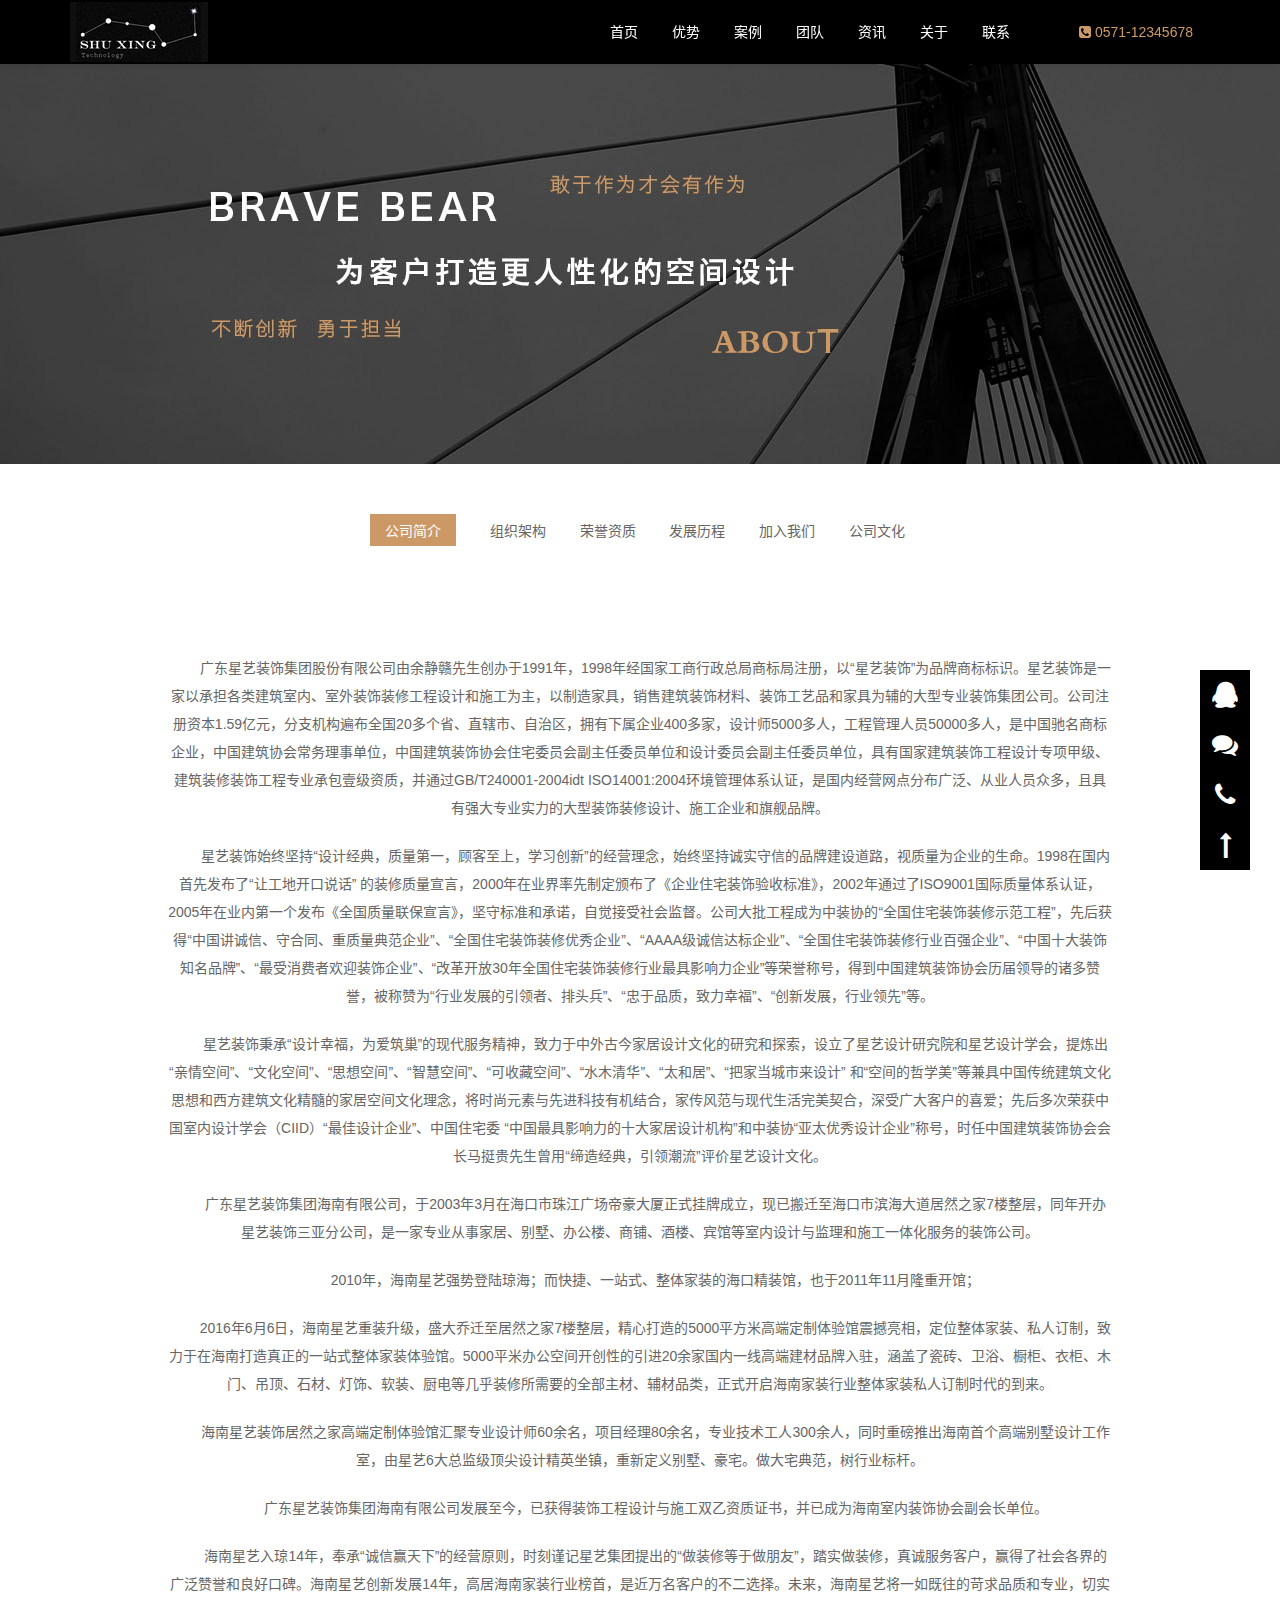
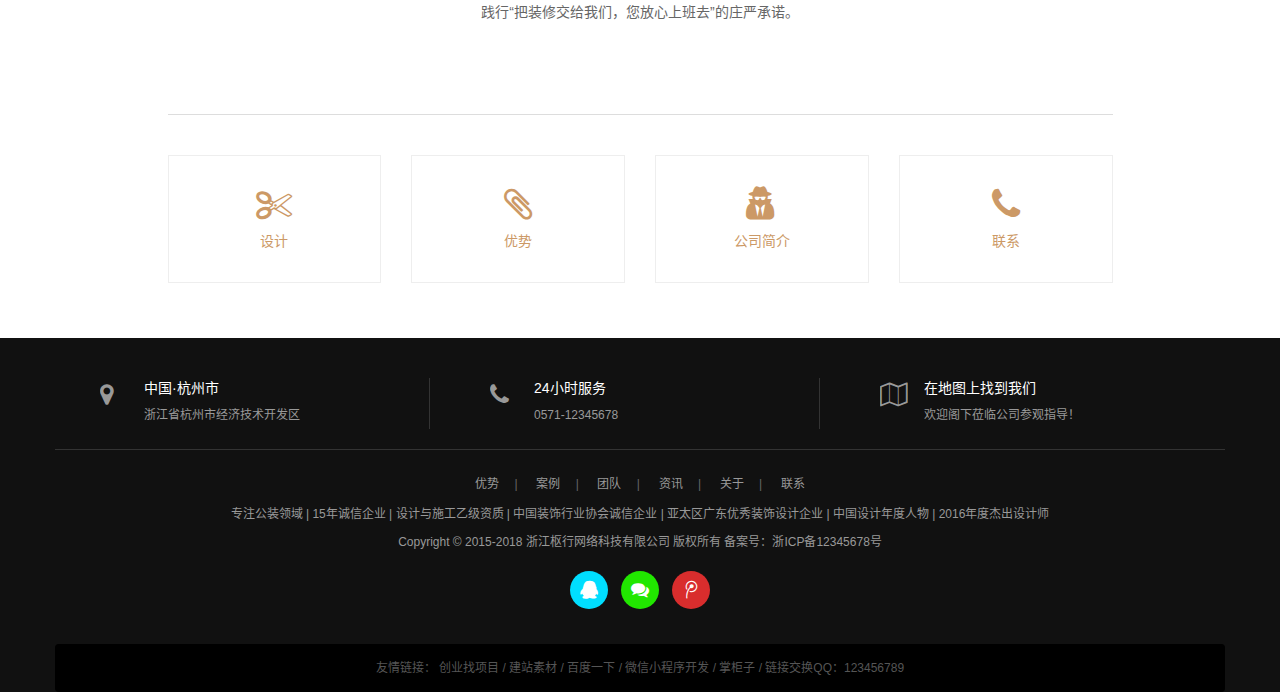
==== commit 783cc3ff: "logo" ====
--- a/about.html
+++ b/about.html
@@ -6,7 +6,7 @@
 <meta name="viewport" content="width=device-width, initial-scale=1.0, user-scalable=no">
 <meta http-equiv="Cache-Control" content="no-transform" />
 <meta http-equiv="Cache-Control" content="no-siteapp" />
-<title>杭州枢行科技有限公司</title>
+<title>浙江枢行网络科技有限公司</title>
 <meta name="description" content="" />
 <meta name="keywords" content="" />
 <link rel="stylesheet" href="font-awesome/css/font-awesome.min.css">
--- a/style/style.css
+++ b/style/style.css
@@ -921,10 +921,10 @@
 }
 @media (max-width:767px) {
 .navbar-brand {
-	width: 102px;
-	height: 24px;
+	width: 120px;
+	height: 40px;
 	background-image: url(../images/logo-new.png);
-	background-size: auto 24px
+	background-size: auto 40px
 }
 .navbar-default .navbar-toggle {
 	padding: 4px;
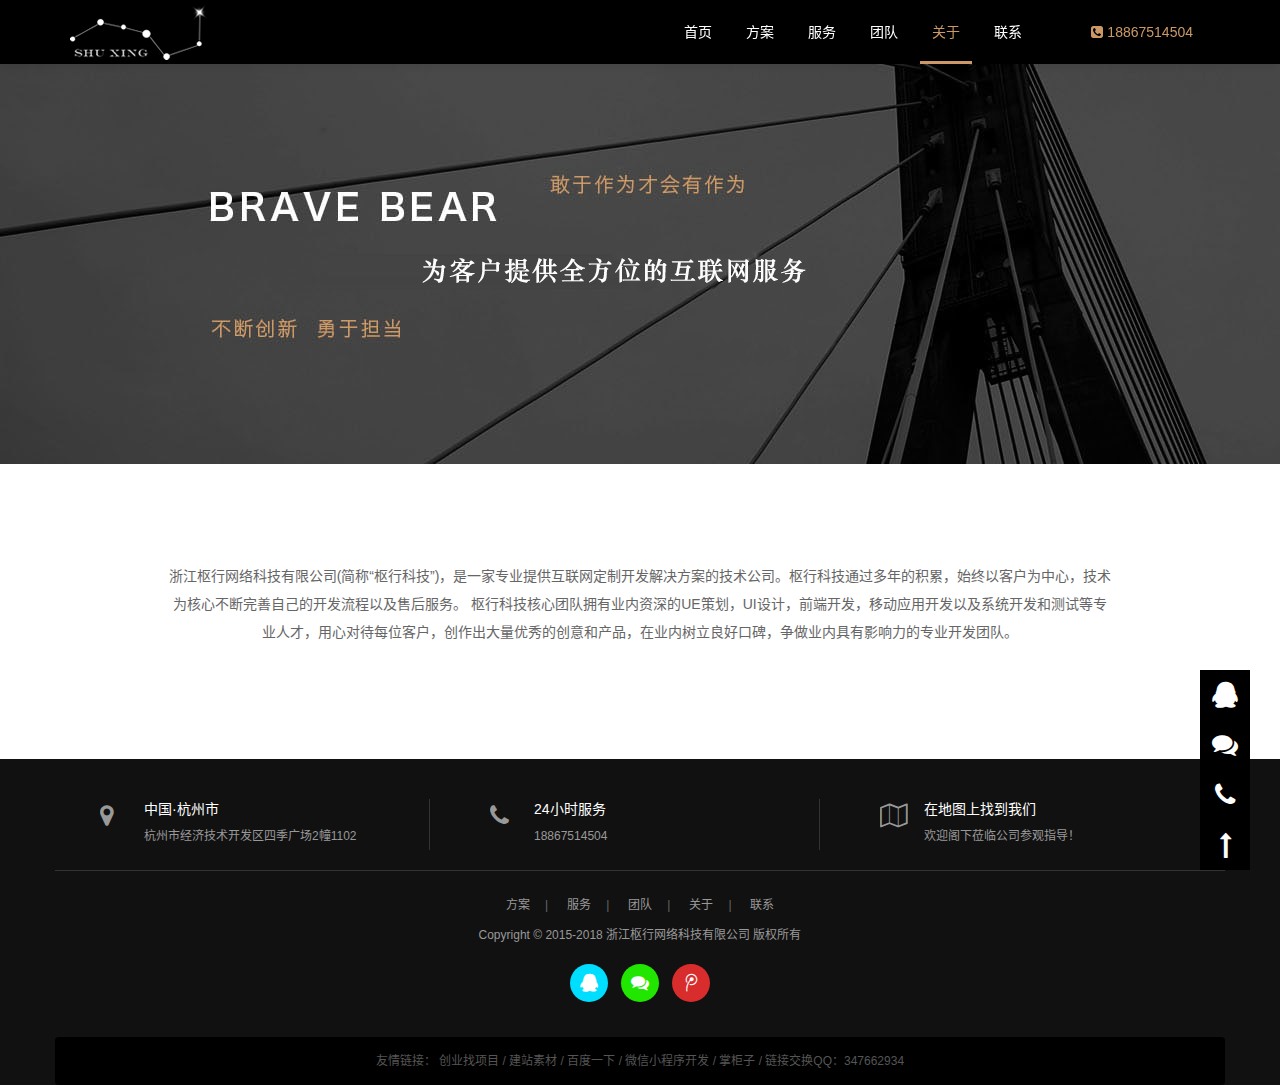
==== commit ced02c15: "add" ====
--- a/about.html
+++ b/about.html
@@ -26,7 +26,7 @@
 <!--end-->
 <section class="page sx-jianju">
   <div class="container">
-    <ul class="list-inline menu-kj2 text-center wow animated fadeInUp">
+<!--     <ul class="list-inline menu-kj2 text-center wow animated fadeInUp">
       <li class='active'><a href='javascript:;'>公司简介</a></li>
       <li><a href="javascript:;">组织架构</a></li>
       
@@ -38,37 +38,21 @@
       
       <li><a href="javascript:;">公司文化</a></li>
       
-    </ul>
+    </ul> -->
     <div class="row">
       <div class="col-xs-12 col-sm-12 col-md-10 col-lg-10 col-lg-offset-1 col-md-offset-1">
         <article class="content text-center"> 
 <div>
   <p>
     &nbsp;</p>
-  <p>
-    &nbsp; &nbsp; &nbsp; &nbsp; 广东星艺装饰集团股份有限公司由余静赣先生创办于1991年，1998年经国家工商行政总局商标局注册，以&ldquo;星艺装饰&rdquo;为品牌商标标识。星艺装饰是一家以承担各类建筑室内、室外装饰装修工程设计和施工为主，以制造家具，销售建筑装饰材料、装饰工艺品和家具为辅的大型专业装饰集团公司。公司注册资本1.59亿元，分支机构遍布全国20多个省、直辖市、自治区，拥有下属企业400多家，设计师5000多人，工程管理人员50000多人，是中国驰名商标企业，中国建筑协会常务理事单位，中国建筑装饰协会住宅委员会副主任委员单位和设计委员会副主任委员单位，具有国家建筑装饰工程设计专项甲级、建筑装修装饰工程专业承包壹级资质，并通过GB/T240001-2004idt ISO14001:2004环境管理体系认证，是国内经营网点分布广泛、从业人员众多，且具有强大专业实力的大型装饰装修设计、施工企业和旗舰品牌。</p>
-  <p>
-    &nbsp; &nbsp; &nbsp; &nbsp;&nbsp;星艺装饰始终坚持&ldquo;设计经典，质量第一，顾客至上，学习创新&rdquo;的经营理念，始终坚持诚实守信的品牌建设道路，视质量为企业的生命。1998在国内首先发布了&ldquo;让工地开口说话&rdquo; 的装修质量宣言，2000年在业界率先制定颁布了《企业住宅装饰验收标准》，2002年通过了ISO9001国际质量体系认证，2005年在业内第一个发布《全国质量联保宣言》，坚守标准和承诺，自觉接受社会监督。公司大批工程成为中装协的&ldquo;全国住宅装饰装修示范工程&rdquo;，先后获得&ldquo;中国讲诚信、守合同、重质量典范企业&rdquo;、&ldquo;全国住宅装饰装修优秀企业&rdquo;、&ldquo;AAAA级诚信达标企业&rdquo;、&ldquo;全国住宅装饰装修行业百强企业&rdquo;、&ldquo;中国十大装饰知名品牌&rdquo;、&ldquo;最受消费者欢迎装饰企业&rdquo;、&ldquo;改革开放30年全国住宅装饰装修行业最具影响力企业&rdquo;等荣誉称号，得到中国建筑装饰协会历届领导的诸多赞誉，被称赞为&ldquo;行业发展的引领者、排头兵&rdquo;、&ldquo;忠于品质，致力幸福&rdquo;、&ldquo;创新发展，行业领先&rdquo;等。</p>
-  <p>
-    &nbsp; &nbsp; &nbsp; &nbsp;&nbsp;星艺装饰秉承&ldquo;设计幸福，为爱筑巢&rdquo;的现代服务精神，致力于中外古今家居设计文化的研究和探索，设立了星艺设计研究院和星艺设计学会，提炼出&ldquo;亲情空间&rdquo;、&ldquo;文化空间&rdquo;、&ldquo;思想空间&rdquo;、&ldquo;智慧空间&rdquo;、&ldquo;可收藏空间&rdquo;、&ldquo;水木清华&rdquo;、&ldquo;太和居&rdquo;、&ldquo;把家当城市来设计&rdquo; 和&ldquo;空间的哲学美&rdquo;等兼具中国传统建筑文化思想和西方建筑文化精髓的家居空间文化理念，将时尚元素与先进科技有机结合，家传风范与现代生活完美契合，深受广大客户的喜爱；先后多次荣获中国室内设计学会（CIID）&ldquo;最佳设计企业&rdquo;、中国住宅委 &ldquo;中国最具影响力的十大家居设计机构&rdquo;和中装协&ldquo;亚太优秀设计企业&rdquo;称号，时任中国建筑装饰协会会长马挺贵先生曾用&ldquo;缔造经典，引领潮流&rdquo;评价星艺设计文化。</p>
-  <p>
-    &nbsp; &nbsp; &nbsp; &nbsp;&nbsp;广东星艺装饰集团海南有限公司，于2003年3月在海口市珠江广场帝豪大厦正式挂牌成立，现已搬迁至海口市滨海大道居然之家7楼整层，同年开办星艺装饰三亚分公司，是一家专业从事家居、别墅、办公楼、商铺、酒楼、宾馆等室内设计与监理和施工一体化服务的装饰公司。</p>
-  <p>
-    &nbsp; &nbsp; &nbsp; &nbsp;&nbsp;2010年，海南星艺强势登陆琼海；而快捷、一站式、整体家装的海口精装馆，也于2011年11月隆重开馆；</p>
-  <p>
-    &nbsp; &nbsp; &nbsp; &nbsp;&nbsp;2016年6月6日，海南星艺重装升级，盛大乔迁至居然之家7楼整层，精心打造的5000平方米高端定制体验馆震撼亮相，定位整体家装、私人订制，致力于在海南打造真正的一站式整体家装体验馆。5000平米办公空间开创性的引进20余家国内一线高端建材品牌入驻，涵盖了瓷砖、卫浴、橱柜、衣柜、木门、吊顶、石材、灯饰、软装、厨电等几乎装修所需要的全部主材、辅材品类，正式开启海南家装行业整体家装私人订制时代的到来。</p>
-  <p>
-    &nbsp; &nbsp; &nbsp; &nbsp;&nbsp;海南星艺装饰居然之家高端定制体验馆汇聚专业设计师60余名，项目经理80余名，专业技术工人300余人，同时重磅推出海南首个高端别墅设计工作室，由星艺6大总监级顶尖设计精英坐镇，重新定义别墅、豪宅。做大宅典范，树行业标杆。</p>
-  <p>
-    &nbsp; &nbsp; &nbsp; &nbsp;&nbsp;广东星艺装饰集团海南有限公司发展至今，已获得装饰工程设计与施工双乙资质证书，并已成为海南室内装饰协会副会长单位。</p>
-  <p>
-    &nbsp; &nbsp; &nbsp; &nbsp;&nbsp;海南星艺入琼14年，奉承&ldquo;诚信赢天下&rdquo;的经营原则，时刻谨记星艺集团提出的&ldquo;做装修等于做朋友&rdquo;，踏实做装修，真诚服务客户，赢得了社会各界的广泛赞誉和良好口碑。海南星艺创新发展14年，高居海南家装行业榜首，是近万名客户的不二选择。未来，海南星艺将一如既往的苛求品质和专业，切实践行&ldquo;把装修交给我们，您放心上班去&rdquo;的庄严承诺。</p>
+  <p>浙江枢行网络科技有限公司(简称“枢行科技”)，是一家专业提供互联网定制开发解决方案的技术公司。枢行科技通过多年的积累，始终以客户为中心，技术为核心不断完善自己的开发流程以及售后服务。
+枢行科技核心团队拥有业内资深的UE策划，UI设计，前端开发，移动应用开发以及系统开发和测试等专业人才，用心对待每位客户，创作出大量优秀的创意和产品，在业内树立良好口碑，争做业内具有影响力的专业开发团队。</p>
 </div>
 <br />
 
           <ul class="list-page">
           </ul>
-          <div class="more-menu">
+<!--           <div class="more-menu">
             <div class="row">
               <div class="col-xs-6 col-sm-6 col-md-3 col-lg-3">
                 <figure><a href="javascript:;"><span class="fa fa-scissors"></span>
@@ -90,7 +74,7 @@
                   <h3>联系</h3>
                   </a> </figure>
               </div>
-            </div>
+            </div> -->
           </div>
         </article>
       </div>
@@ -110,7 +94,7 @@
 );
 wow.init();
 $(function(){
-  $(".navbar-nav li").eq(5).addClass("hover");
+  $(".navbar-nav li").eq(4).addClass("hover");
 })
 </script>
 </body>
--- a/style/style.css
+++ b/style/style.css
@@ -1396,7 +1396,7 @@
 	display: block;
 	margin-top: 5px;
 	font-size: 12px;
-	color: #999
+	color: #999; text-overflow: ellipsis; white-space: nowrap; overflow: hidden;
 }
 .case figure:hover a figcaption {
 	background-color: #c96
